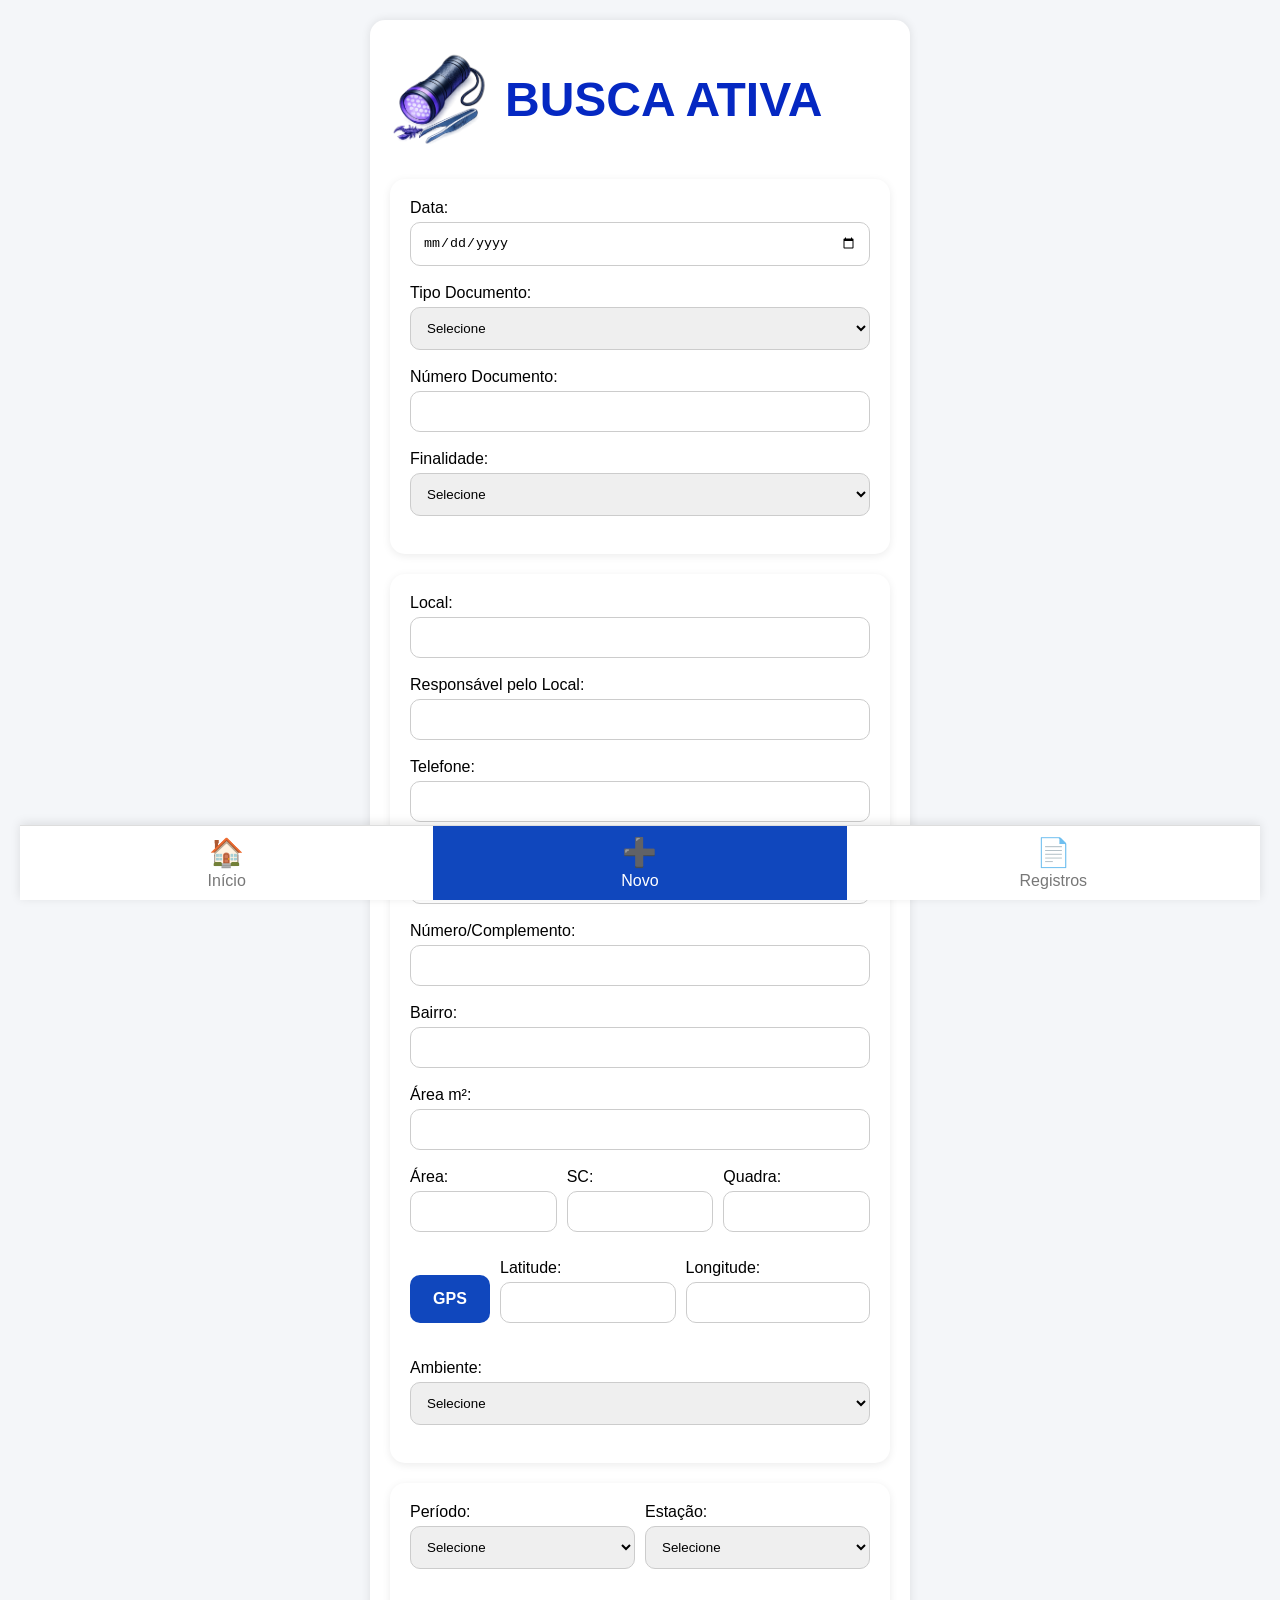
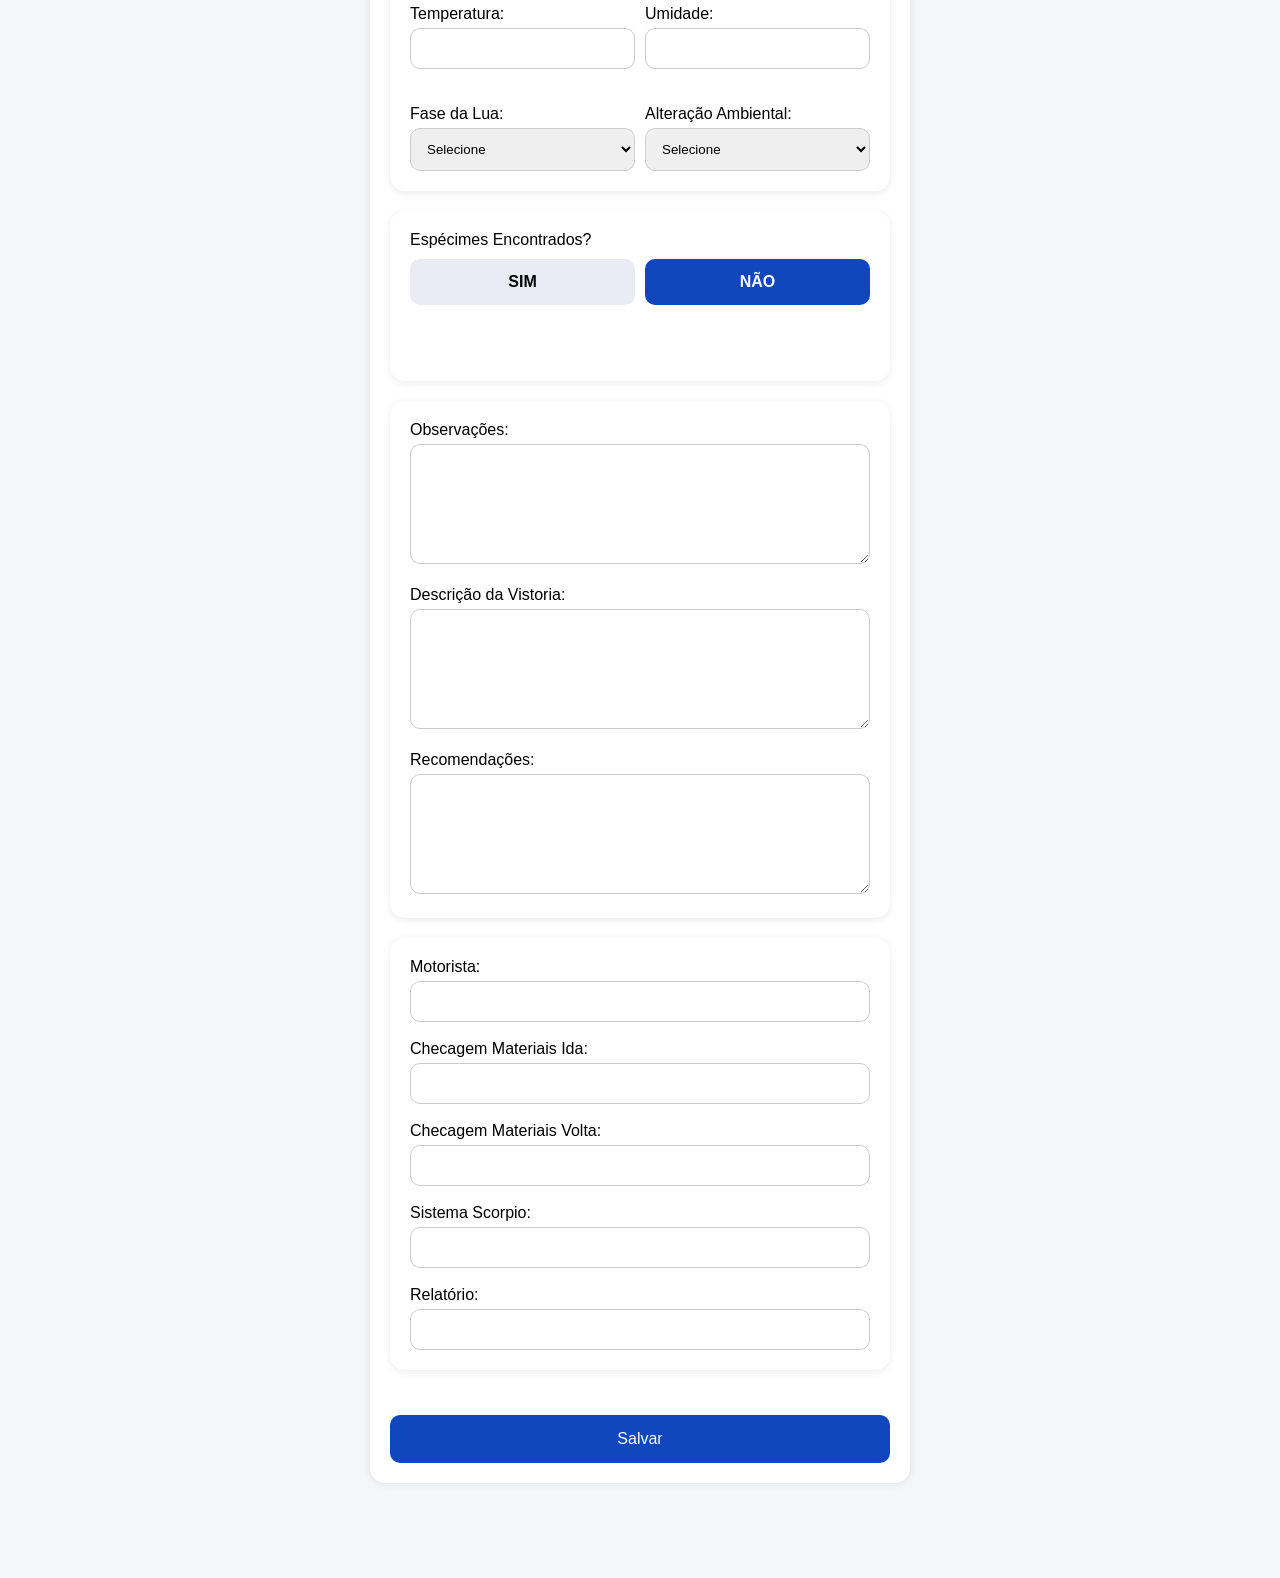
==== novo.html @ ff5330e5 "Add files via upload" ====
<!DOCTYPE html>
<html lang="pt-BR">
<head>
    <meta charset="UTF-8">
    <meta name="viewport" content="width=device-width, initial-scale=1.0">
    <title>BAE Mobile</title>
    <link rel="stylesheet" href="style.css">
</head>

<body>

    <div class="container">

    <form id="formularioBAE">

        <div class="topo-pagina">

            <img
                src="icons/novo.png"
                class="icone-pagina"
            >

            <h1>BUSCA ATIVA</h1>

        </div>

    <div class="card-formulario">

    <label>Data:</label>
    <input type="date" id="data">
    <br><br>
    <label>Tipo Documento:</label>
    <select id="tipo_documento">
    <option value="">Selecione</option>
    <option value="GPRO">GPRO</option>
    <option value="SINAN">SINAN</option>
    <option value="OUTROS">OUTROS</option>
    </select>

    <div id="campoOutroDocumento" style="display:none;">
    <br><br>

    <label>Especificar Documento:</label>

    <input type="text" id="especificar_documento">
    </div>

    <br><br>

    <label>Número Documento:</label>

    <input type="text" id="numero_documento">

    <br><br>
    <label>Finalidade:</label>

    <select id="finalidade">
        <option value="">Selecione</option>
        <option value="Monitoramento">Monitoramento</option>
        <option value="Levantamento">Levantamento</option>
        <option value="Outra">Outra</option>
    </select>

    <div id="campoOutraFinalidade" style="display:none;">

        <label>Outra Finalidade:</label>

        <input type="text" id="outra_finalidade">

    </div>

    <br><br>

    </div>

    <div class="card-formulario">

    <label>Local:</label>
    <input type="text" id="local">
    <br><br>

    <label>Responsável pelo Local:</label>
    <input type="text" id="responsavel_local">
    <br><br>

    <label>Telefone:</label>
    <input type="text" id="telefone_responsavel">

    <br><br>

    <label>Rua/Avenida:</label>
    <input type="text" id="rua_avenida">

    <br><br>

    <label>Número/Complemento:</label>
    <input type="text" id="numero_complemento">

    <br><br>

    <label>Bairro:</label>
    <input type="text" id="bairro">
    <br><br>

    <label>Área m²:</label>
    <input type="number" id="area_m2">

    <br><br>

    <div class="linha-tripla">

    <div class="campo">
        <label>Área:</label>
        <input type="number" id="area">
    </div>

    <div class="campo">
        <label>SC:</label>
        <input type="number" id="sc">
    </div>

    <div class="campo">
        <label>Quadra:</label>
        <input type="number" id="quadra">
    </div>
    </div>
    <br>


    <div class="linha-gps">

    <button type="button" class="botao-gps" id="btnGPS">
        GPS
    </button>

    <div class="campo">

        <label>Latitude:</label>

        <input type="text" id="latitude">

    </div>

    <div class="campo">

        <label>Longitude:</label>

        <input type="text" id="longitude">

    </div>

    </div>
    <br><br>
    <label>Ambiente:</label>
    <select id="ambiente">
        <option value="">Selecione</option>
        <option value="Interno">Interno</option>
        <option value="Externo">Externo</option>
        <option value="Interno/Externo">Interno/Externo</option>
    </select>

    <br><br>

    </div>

    <div class="card-formulario">

    <div class="linha-dupla">

        <div class="campo">
        <label>Período:</label>

        <select id="periodo">
            <option value="">Selecione</option>
            <option value="Matutino">Matutino</option>
            <option value="Vespertino">Vespertino</option>
            <option value="Noturno">Noturno</option>
        </select>
        </div>

        <div class="campo">
        <label>Estação:</label>

        <select id="estacao">
            <option value="">Selecione</option>
            <option value="Verão">Verão</option>
            <option value="Outono">Outono</option>
            <option value="Inverno">Inverno</option>
            <option value="Primavera">Primavera</option>
        </select>
        </div>

    </div>

    <br><br>

    <div class="linha-dupla">

        <div class="campo">
        <label>Temperatura:</label>
        <input type="number" id="temperatura">
        </div>

        <div class="campo">
        <label>Umidade:</label>
        <input type="number" id="umidade">
        </div>

    </div>

    <br><br>

    <div class="linha-dupla">

    <div class="campo">

        <label>Fase da Lua:</label>

        <select id="lua">
        <option value="">Selecione</option>
        <option value="Nova">Nova</option>
        <option value="Crescente">Crescente</option>
        <option value="Cheia">Cheia</option>
        <option value="Minguante">Minguante</option>
        </select>

    </div>

    <div class="campo">

        <label>Alteração Ambiental:</label>

        <select id="alteracao_ambiente">
        <option value="">Selecione</option>
        <option value="Sim">Sim</option>
        <option value="Não">Não</option>
        </select>

    </div>

    </div>

    </div>

    <div class="card-formulario">

    <label>Espécimes Encontrados?</label>

    <div class="switch-group">

    <input type="radio" id="especimeSim" name="especimes_encontrados" value="Sim">

    <label for="especimeSim" class="switch-button">
        SIM
    </label>

    <input type="radio" id="especimeNao" name="especimes_encontrados" value="Não" checked>

    <label for="especimeNao" class="switch-button">
        NÃO
    </label>

    </div>

    <div id="blocoEspecimes" style="display:none;">

    <label>Número da Amostra:</label>
    <input type="number" id="numero_amostra">

    <br><br>

    <div class="linha-tripla">

        <div class="campo">
        <label>Vivos:</label>
        <input type="number" id="vivos">
        </div>

        <div class="campo">
        <label>Mortos:</label>
        <input type="number" id="mortos">
        </div>

        <div class="campo">
        <label>Mortos no Local:</label>
        <input type="number" id="mortos_local">
        </div>

    </div>

    <br>

    <div class="linha-dupla">

        <div class="campo">
        <label>Exúvias:</label>
        <input type="number" id="exuvias">
        </div>

        <div class="campo">
        <label>Fuga:</label>
        <input type="number" id="fuga">
        </div>

    </div>

    <br><br>

    <div class="linha-dupla">

        <div class="campo">

        <label class="checkbox-especie">
        <input type="checkbox" id="tityus_serrulatus">
        Tityus serrulatus
        </label>

        </div>

        <div class="campo">

        <label class="checkbox-especie">
            <input type="checkbox" id="tityus_stigmurus">
            Tityus stigmurus
        </label>

        </div>

    </div>

    <br><br>

    <div class="linha-dupla">

        <div class="campo">

        <label class="checkbox-especie">
            <input type="checkbox" id="tityus_bahiensis">
            Tityus bahiensis
        </label>

        </div>

        <div class="campo">

        <label class="checkbox-especie">
            <input type="checkbox" id="outra_especie">
            Outra espécie
        </label>

        </div>

    </div>

    <div id="campoOutraEspecie" style="display:none;">

        <br><br>

        <label>Descrição da Outra Espécie:</label>

        <input type="text" id="descricao_outra_especie">

    </div>

    </div>

    <br><br>
    </div>


    <div class="card-formulario">

    <label>Observações:</label>

    <textarea id="observacoes"></textarea>

    <br><br>

    <label>Descrição da Vistoria:</label>

    <textarea id="descricao_vistoria"></textarea>

    <br><br>

    <label>Recomendações:</label>

    <textarea id="recomendacoes"></textarea>

    </div>

    <div class="card-formulario">

    <label>Motorista:</label>
    <input type="text" id="motorista">

    <br><br>

    <label>Checagem Materiais Ida:</label>
    <input type="text" id="checagem_materiais_ida">

    <br><br>

    <label>Checagem Materiais Volta:</label>
    <input type="text" id="checagem_materiais_volta">

    <br><br>

    <label>Sistema Scorpio:</label>
    <input type="text" id="sistema_scorpio">

    <br><br>

    <label>Relatório:</label>
    <input type="text" id="relatorio">

    </div>    

    <button id="btnSalvar">Salvar</button>

    </form>

</div>

<script src="database.js"></script>
<script src="script.js"></script>

<nav class="bottom-nav">

    <a href="index.html" class="nav-item">

        <span class="nav-icon">🏠</span>

        <span class="nav-texto">Início</span>

    </a>

    <a href="novo.html" class="nav-item ativo">

        <span class="nav-icon">➕</span>

        <span class="nav-texto">Novo</span>

    </a>

    <a href="registros.html" class="nav-item">

        <span class="nav-icon">📄</span>

        <span class="nav-texto">Registros</span>

    </a>

</nav>

</body>
</html>
---- style.css ----
body {
  font-family: Arial, sans-serif;
  background-color: #f4f6f9;
  margin: 0;
  padding: 20px;
}

.container {
  max-width: 500px;
  margin: auto;
  background: white;
  padding: 20px;
  border-radius: 15px;
  box-shadow: 0 0 10px rgba(0,0,0,0.1);
}

h1 {
  text-align: center;
  color: #0528c2;
  font-size: 48px;
  font-weight: 800;
}

.container > .card-formulario label,
#blocoEspecimes label,
#campoOutroDocumento label,
#campoOutraFinalidade label {
  font-weight: bold;
  display: block;
  margin-top: 15px;
}

input,
select {
  width: 100%;
  padding: 12px;
  margin-top: 5px;
  border-radius: 10px;
  border: 1px solid #ccc;
  box-sizing: border-box;
}

button {
  width: 100%;
  padding: 15px;
  margin-top: 25px;
  background-color: #1047bd;
  color: white;
  border: none;
  border-radius: 10px;
  font-size: 16px;
  cursor: pointer;
}

button:hover {
  background-color: #16345c;
}
.switch-group {
  display: flex;
  gap: 20px;
  margin-top: 10px;
  margin-bottom: 15px;
}

.card-bloco {
  border: 1px solid #ccc;
  padding: 15px;
  margin-top: 10px;
  border-radius: 10px;
}

.grupo-formulario {
  margin-bottom: 25px;
}

.card-formulario {
  background-color: white;
  border-radius: 15px;
  padding: 20px;
  margin-bottom: 20px;
  box-shadow: 0 2px 8px rgba(0,0,0,0.08);
}

.switch-group {
  display: flex;
  gap: 10px;
  margin-top: 10px;
  margin-bottom: 20px;
}

.switch-group input[type="radio"] {
  display: none;
}

.switch-button {
  flex: 1;
  display: flex;
  justify-content: center;
  align-items: center;
  text-align: center;
  padding: 12px;
  border-radius: 10px;
  background-color: #e9edf3;
  cursor: pointer;
  font-weight: bold;
  transition: 0.2s;
  border: 2px solid transparent;
}

.switch-group input[type="radio"]:checked + .switch-button {
  background-color: #1047bd;
  color: white;
  border-color: #1047bd;
}

.switch-button {
  flex: 1;
  display: flex !important;
  justify-content: center;
  align-items: center;
  text-align: center;
  padding: 12px;
  border-radius: 10px;
  background-color: #e9edf3;
  cursor: pointer;
  font-weight: bold;
  transition: 0.2s;
  border: 2px solid transparent;
  margin-top: 0 !important;
}

.linha-tripla {
  display: flex;
  gap: 10px;
}

.linha-tripla .campo {
  flex: 1;
}
.linha-dupla {
  display: flex;
  gap: 10px;
}

.linha-dupla .campo {
  flex: 1;
}

.checkbox-especie {
  display: flex !important;
  align-items: center;
  gap: 10px;
  font-weight: normal !important;
  margin-top: 0 !important;
  cursor: pointer;
}

.checkbox-especie input {
  width: 18px;
  height: 18px;
  margin: 0;
}

textarea {
  width: 100%;
  min-height: 120px;
  padding: 12px;
  margin-top: 5px;
  border-radius: 10px;
  border: 1px solid #ccc;
  box-sizing: border-box;
  resize: vertical;
  font-family: Arial, sans-serif;
}

.linha-gps {
  display: flex;
  gap: 10px;
  align-items: flex-end;
}

.botao-gps {
  width: 80px;
  height: 48px;
  background-color: #1047bd;
  color: white;
  border: none;
  border-radius: 10px;
  cursor: pointer;
  font-weight: bold;
  flex-shrink: 0;
}

.bottom-nav {

  position: sticky;

  bottom: 0;

  width: 100%;

  background-color: white;

  display: flex;

  justify-content: space-around;

  align-items: center;

  padding: 0;

  box-shadow: 0 -2px 10px rgba(0,0,0,0.1);

  border-top: 1px solid #ddd;

}

.bottom-nav a {

  text-decoration: none;

}

.linha-dupla .card-formulario {

    flex: 1;

}

.linha-registro-topo {

    display: flex;

    justify-content: space-between;

    margin-bottom: 15px;

}

.registro-local {

    font-size: 16px;

    font-weight: bold;

    margin-bottom: 20px;

}

.linha-registro-rodape {

    display: flex;

    justify-content: space-between;

    align-items: center;

}

.btn-excluir {

    width: auto;

    padding: 8px 14px;

    margin-top: 0;

}

.status-online {

    color: #198754;

    font-weight: bold;

}

.status-offline {

    color: #dc3545;

    font-weight: bold;

}

.status-sincronizado {

    color: #0c6d25;

    font-weight: bold;

}

.status-pendente {

    color: #fd7e14;

    font-weight: bold;

}

.status-falha {

    color: #dc3545;

    font-weight: bold;

}

.nav-item {

    flex: 1;

    display: flex;

    flex-direction: column;

    align-items: center;

    justify-content: center;

    text-decoration: none;

    color: #777;

    font-size: 16px;

    gap: 3px;

    padding: 10px 0;

}

.nav-icon {

    font-size: 28px;

}

.nav-item.ativo {

    background-color: #1047bd;

    color: white !important;

}

.card-dashboard-topo {

    display: flex;

    justify-content: space-between;

    align-items: center;

}

.icone-dashboard {

    width: 72px;

    height: 72px;

    object-fit: contain;

}

.card-sync .card-dashboard-topo {

    justify-content: flex-start;

    gap: 20px;

}

.icone-sync {

    width: 110px;

    height: 110px;

}

.card-dashboard-topo div {

    text-align: right;

}

.card-status {

    text-align: center;

}

.icone-status {

    width: 90px;

    height: 90px;

    object-fit: contain;

}

.topo-pagina {

    display: flex;

    align-items: center;

    gap: 15px;

    margin-bottom: 20px;

}

.icone-pagina {

    width: 100px;

    height: 100px;

    object-fit: contain;

}
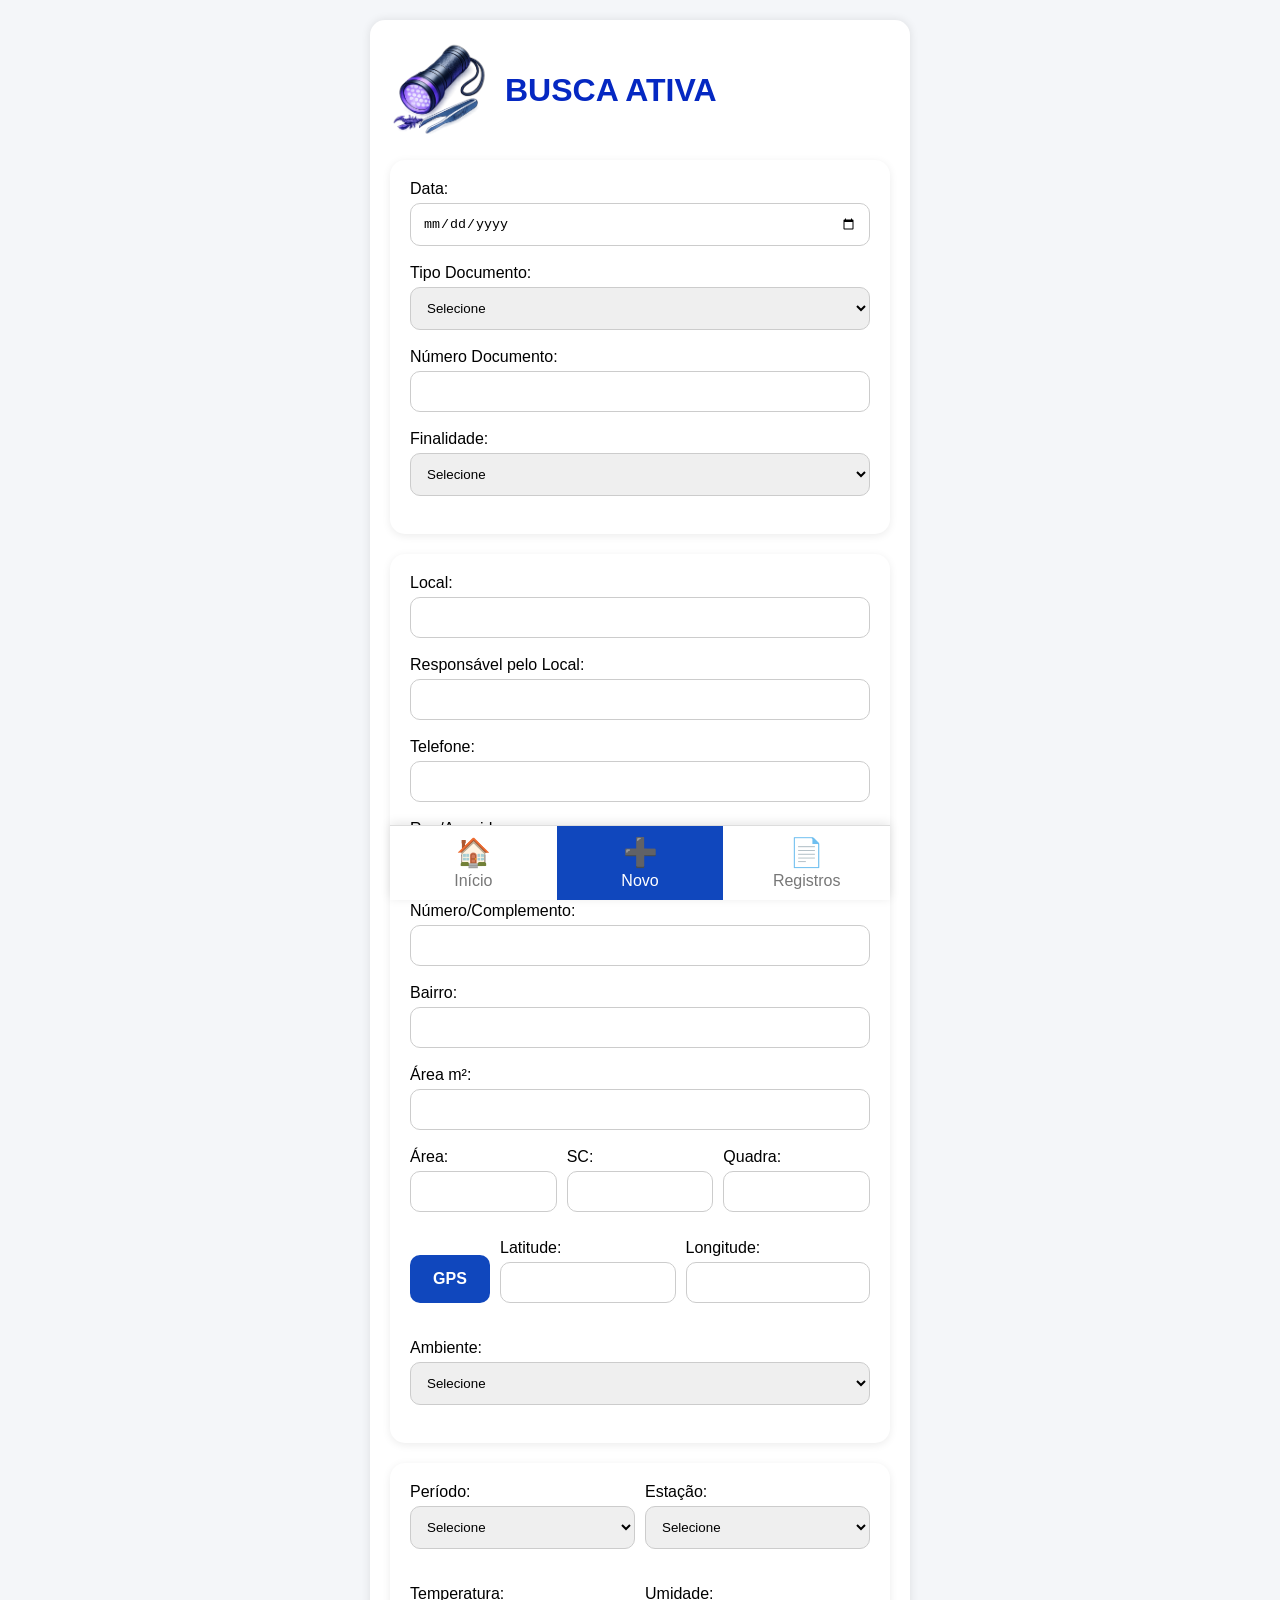
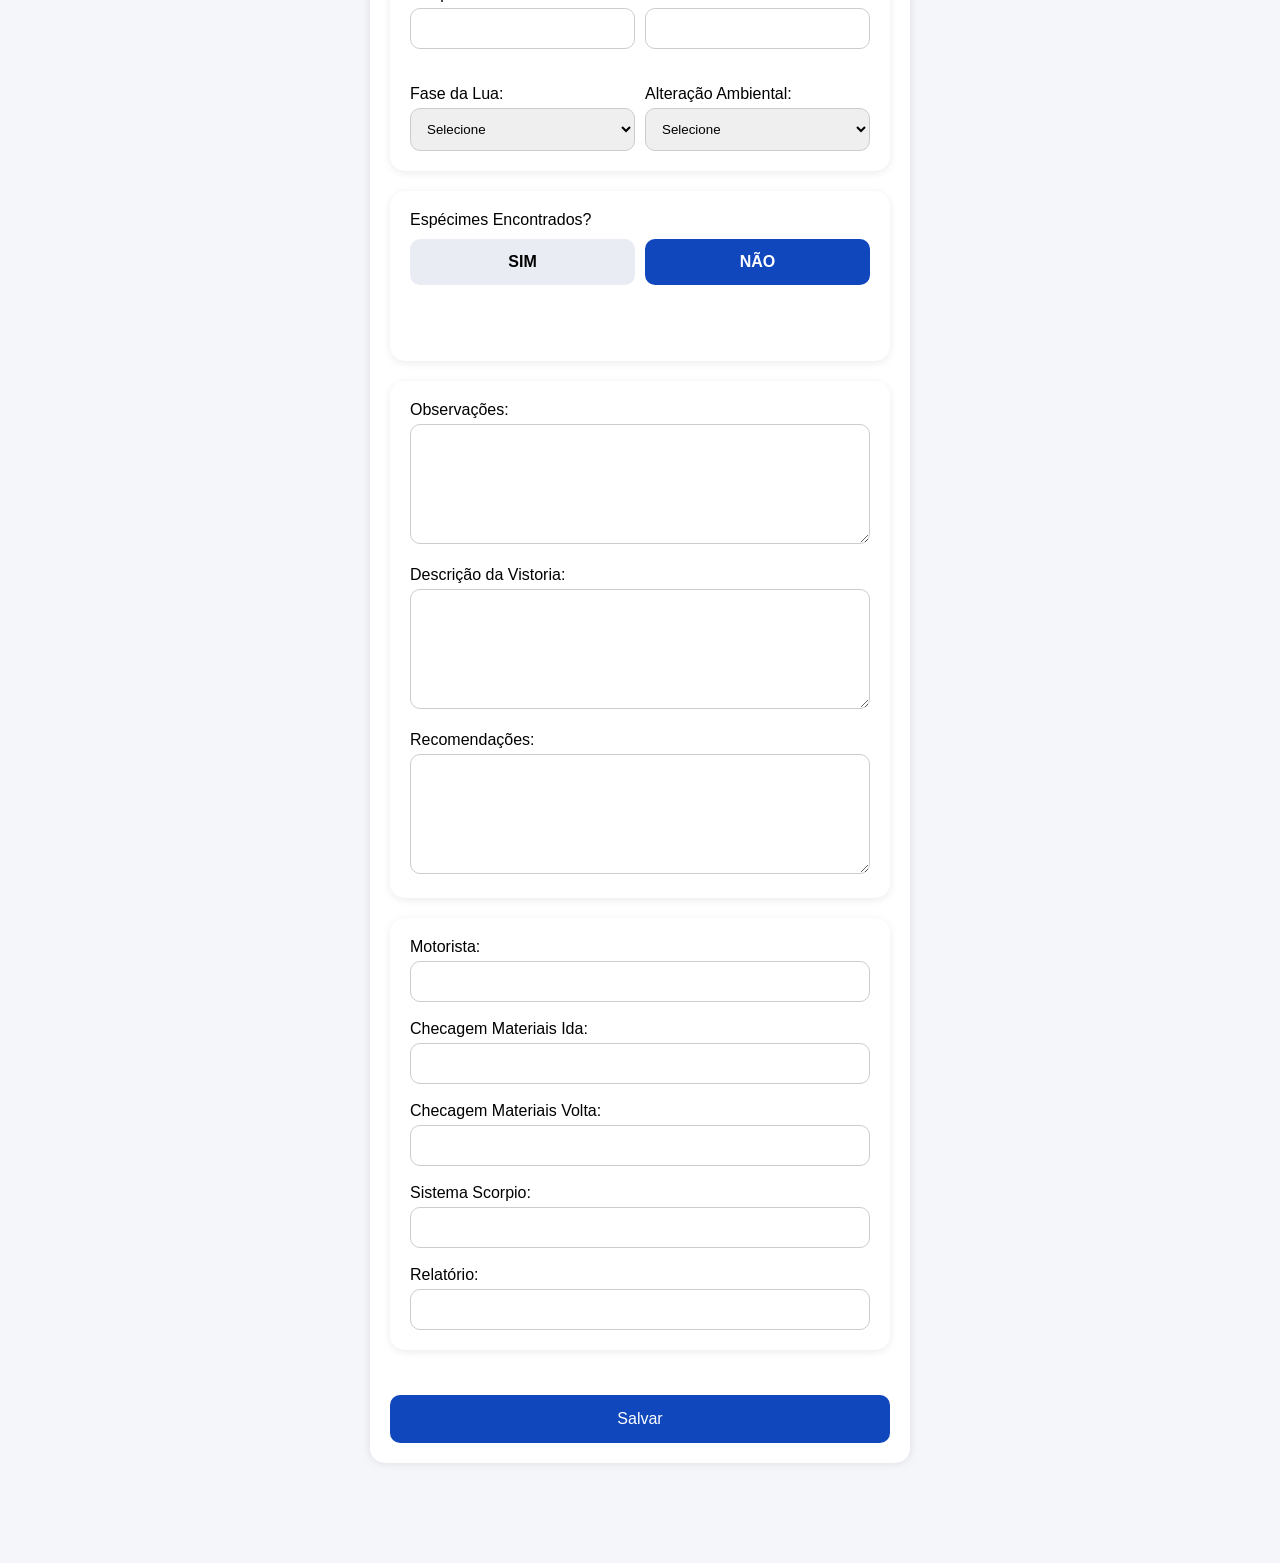
==== commit 57f6417d: "Update novo.html" ====
--- a/novo.html
+++ b/novo.html
@@ -5,6 +5,11 @@
     <meta name="viewport" content="width=device-width, initial-scale=1.0">
     <title>BAE Mobile</title>
     <link rel="stylesheet" href="style.css">
+
+    <link rel="manifest" href="manifest.json">
+
+    <meta name="theme-color" content="#1047bd">
+
 </head>
 
 <body>
@@ -452,5 +457,17 @@
 
 </nav>
 
+<script>
+
+if ("serviceWorker" in navigator) {
+
+    navigator.serviceWorker.register(
+        "service-worker.js"
+    );
+
+}
+
+</script>
+
 </body>
-</html>+</html>
--- a/style.css
+++ b/style.css
@@ -3,6 +3,7 @@
   background-color: #f4f6f9;
   margin: 0;
   padding: 20px;
+  padding-bottom: 100px;
 }
 
 .container {
@@ -17,7 +18,7 @@
 h1 {
   text-align: center;
   color: #0528c2;
-  font-size: 48px;
+  font-size: clamp(24px, 6vw, 32px);
   font-weight: 800;
 }
 
@@ -193,12 +194,20 @@
 
 .bottom-nav {
 
-  position: sticky;
+  position: fixed;
 
   bottom: 0;
 
+  left: 50%;
+
+  transform: translateX(-50%);
+
+  z-index: 1000;
+
   width: 100%;
 
+  max-width: 500px;
+
   background-color: white;
 
   display: flex;
@@ -357,9 +366,9 @@
 
 .icone-dashboard {
 
-    width: 72px;
-
-    height: 72px;
+    width: 50px;
+
+    height: 50px;
 
     object-fit: contain;
 
@@ -375,9 +384,9 @@
 
 .icone-sync {
 
-    width: 110px;
-
-    height: 110px;
+    width: 70px;
+
+    height: 70px;
 
 }
 
@@ -395,9 +404,9 @@
 
 .icone-status {
 
-    width: 90px;
-
-    height: 90px;
+    width: 40px;
+
+    height: 40px;
 
     object-fit: contain;
 
@@ -423,4 +432,36 @@
 
     object-fit: contain;
 
-}+}
+
+@media (max-width: 600px) {
+
+  .icone-dashboard {
+
+    width: 32px;
+
+    height: 32px;
+
+  }
+
+  .card-dashboard-topo h2 {
+
+    font-size: 18px;
+
+  }
+
+  .card-formulario {
+
+    padding: 15px;
+
+  }
+
+}
+
+.card-dashboard {
+
+    padding: 6px;
+
+    min-height: 40px;
+
+}
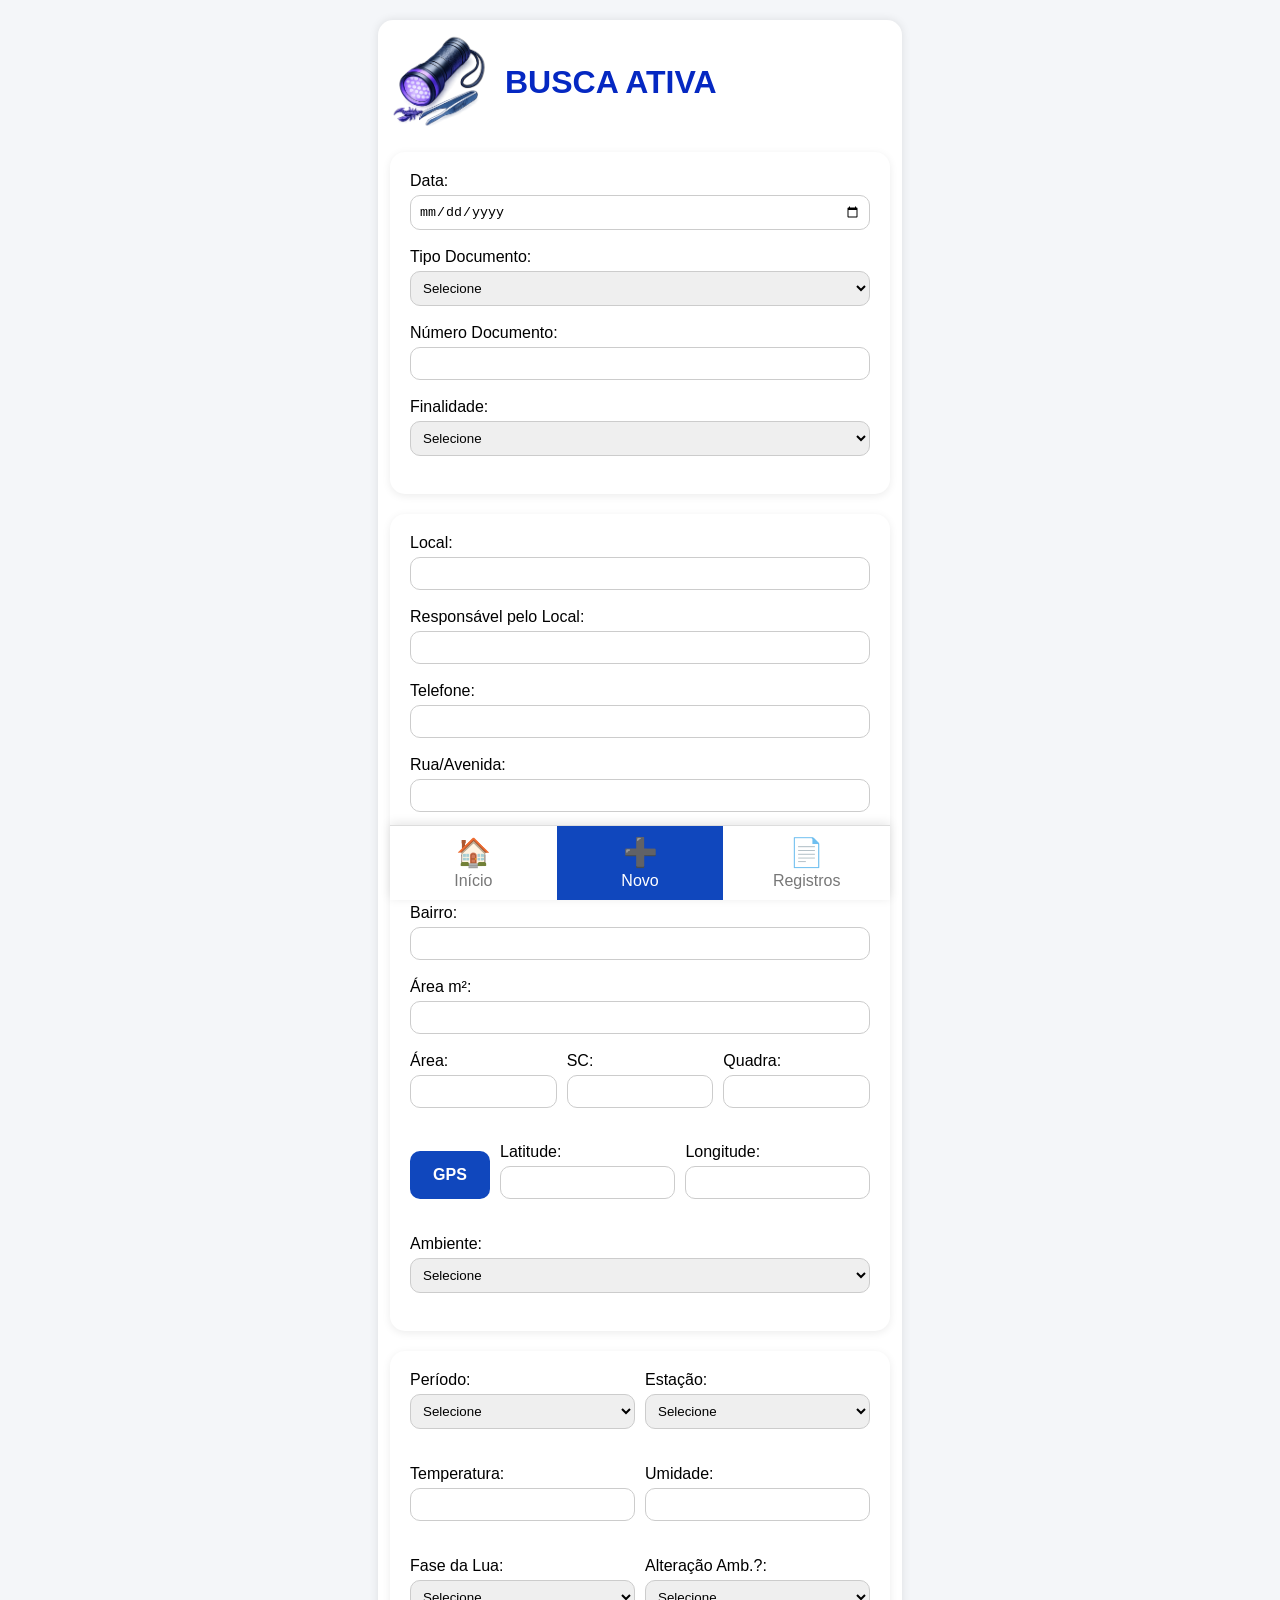
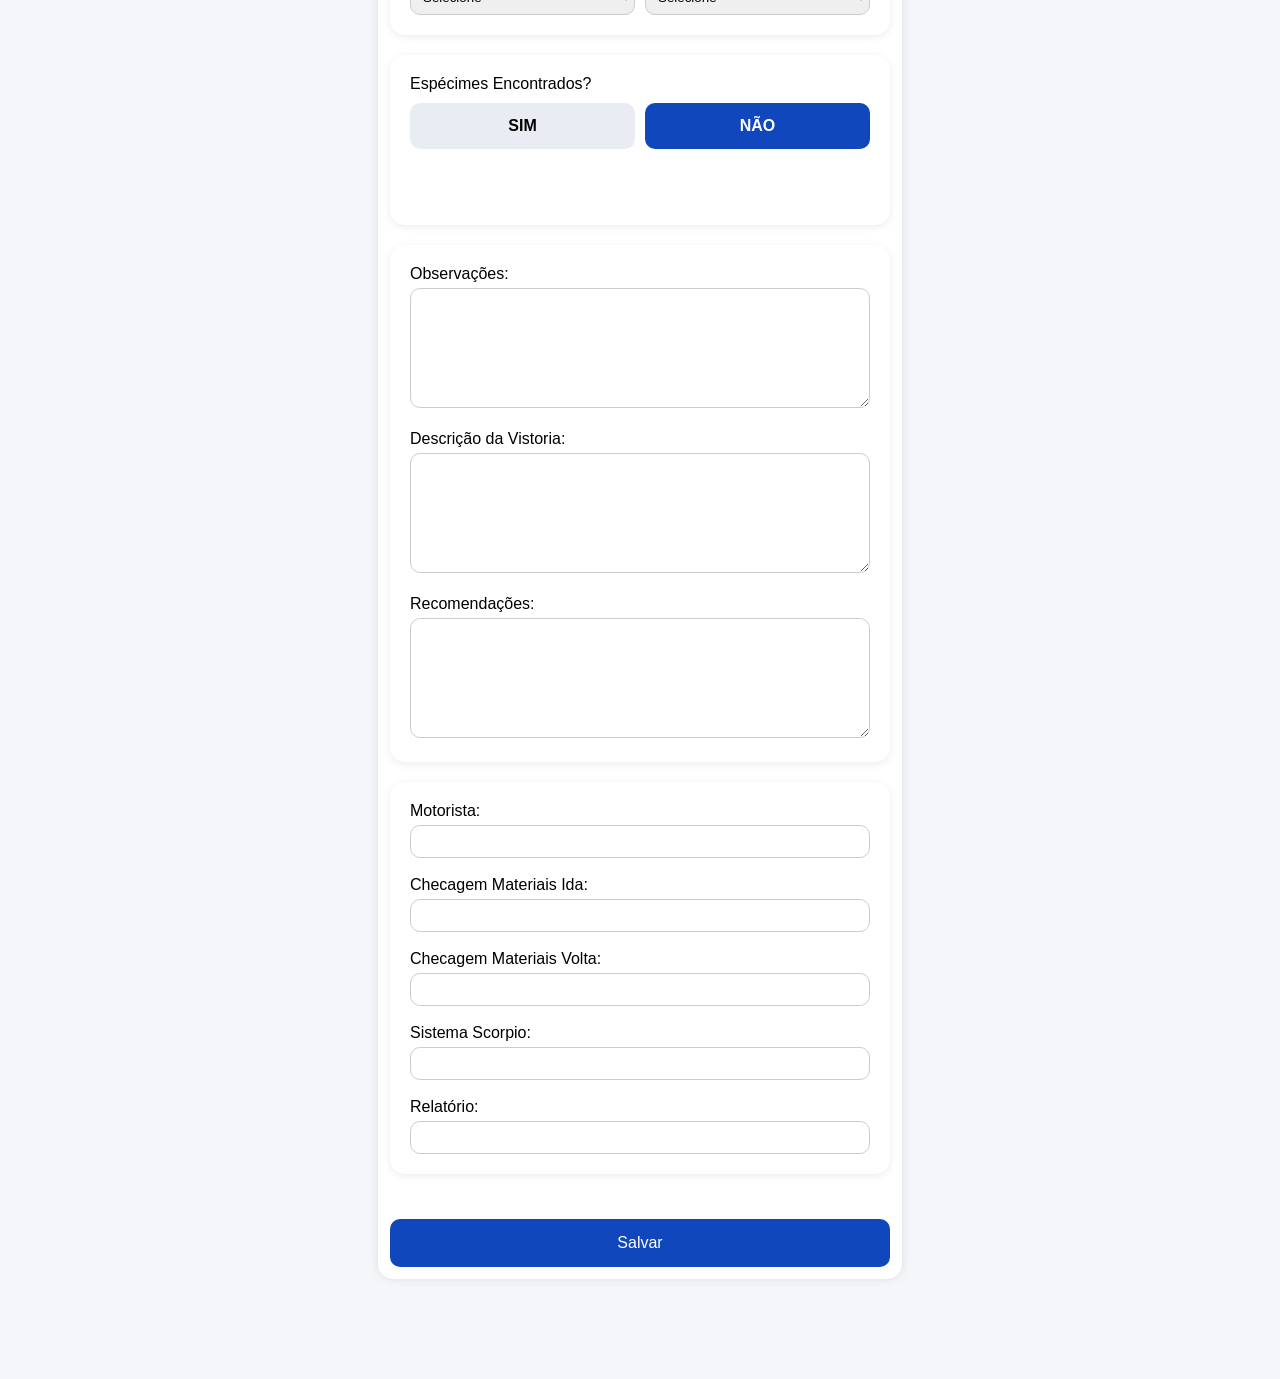
==== commit 71deb11a: "Update novo.html" ====
--- a/novo.html
+++ b/novo.html
@@ -233,7 +233,7 @@
 
     <div class="campo">
 
-        <label>Alteração Ambiental:</label>
+        <label>Alteração Amb.?:</label>
 
         <select id="alteracao_ambiente">
         <option value="">Selecione</option>
--- a/style.css
+++ b/style.css
@@ -10,7 +10,7 @@
   max-width: 500px;
   margin: auto;
   background: white;
-  padding: 20px;
+  padding: 12px;
   border-radius: 15px;
   box-shadow: 0 0 10px rgba(0,0,0,0.1);
 }
@@ -34,7 +34,7 @@
 input,
 select {
   width: 100%;
-  padding: 12px;
+  padding: 8px;
   margin-top: 5px;
   border-radius: 10px;
   border: 1px solid #ccc;
@@ -137,6 +137,7 @@
 
 .linha-tripla .campo {
   flex: 1;
+  min-width: 0;
 }
 .linha-dupla {
   display: flex;
@@ -145,6 +146,7 @@
 
 .linha-dupla .campo {
   flex: 1;
+  min-width: 0;
 }
 
 .checkbox-especie {
@@ -465,3 +467,28 @@
     min-height: 40px;
 
 }
+
+@media (max-width: 600px) {
+
+  .linha-dupla {
+
+    gap: 6px;
+
+  }
+
+  .linha-tripla {
+
+    gap: 6px;
+
+  }
+
+  input,
+  select {
+
+    padding: 10px;
+
+    font-size: 14px;
+
+  }
+
+}
